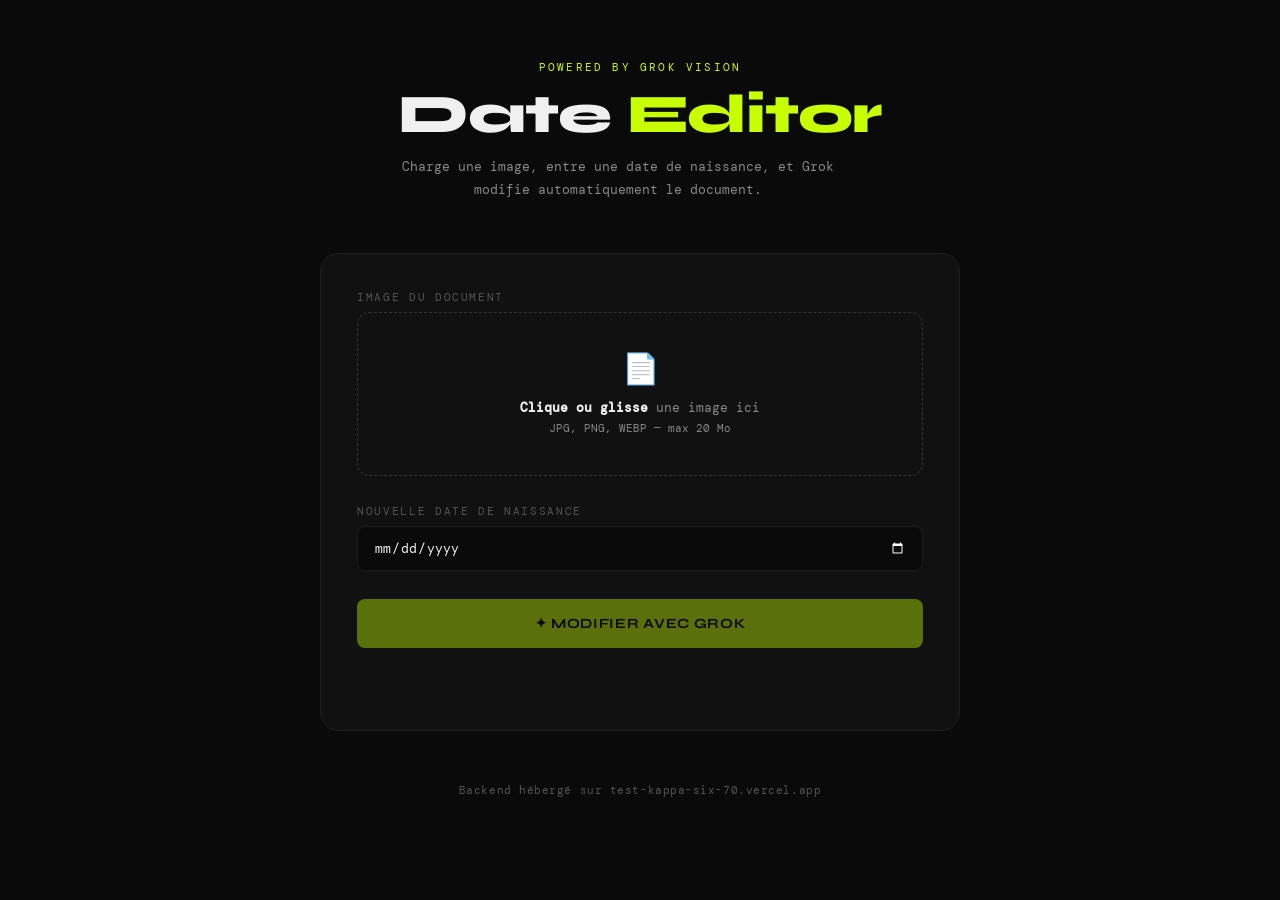
==== index.html @ 6af54577 "Rename main.html to index.html" ====
<!DOCTYPE html>
<html lang="fr">
<head>
  <meta charset="UTF-8">
  <meta name="viewport" content="width=device-width, initial-scale=1.0">
  <title>Grok Date Editor</title>
  <link href="https://fonts.googleapis.com/css2?family=Syne:wght@400;600;700;800&family=DM+Mono:wght@300;400;500&display=swap" rel="stylesheet">
  <style>
    :root {
      --bg: #0a0a0a;
      --surface: #111;
      --border: #1e1e1e;
      --border-hover: #333;
      --accent: #c8ff00;
      --accent-dim: rgba(200,255,0,0.08);
      --text: #f0f0f0;
      --text-muted: #555;
      --text-dim: #888;
      --radius: 12px;
      --radius-sm: 8px;
    }
    * { box-sizing: border-box; margin:0; padding:0; }
    body {
      background: var(--bg);
      color: var(--text);
      font-family: 'DM Mono', monospace;
      min-height: 100vh;
      display: flex;
      flex-direction: column;
      align-items: center;
      padding: 60px 20px 80px;
    }
    header { text-align:center; margin-bottom:52px; }
    header .label { font-size:11px; letter-spacing:0.2em; color:var(--accent); text-transform:uppercase; margin-bottom:14px; }
    header h1 { font-family:'Syne', sans-serif; font-weight:800; font-size:clamp(2rem,6vw,3.4rem); color:var(--text); line-height:1; letter-spacing:-0.02em; }
    header h1 span { color: var(--accent); }
    header p { margin-top:14px; font-size:13px; color:var(--text-dim); max-width:440px; line-height:1.7; }

    .card {
      width: 100%; max-width:640px;
      background: var(--surface);
      border:1px solid var(--border);
      border-radius:18px;
      padding:36px;
      display:flex;
      flex-direction:column;
      gap:28px;
    }

    .field { display:flex; flex-direction:column; gap:8px; }
    .field-label { font-size:11px; letter-spacing:0.15em; color:var(--text-muted); text-transform:uppercase; }

    .upload-zone {
      border: 1.5px dashed var(--border-hover);
      border-radius: var(--radius);
      padding: 36px 24px;
      text-align: center;
      cursor: pointer;
      transition: border-color 0.2s, background 0.2s;
      position: relative;
    }
    .upload-zone:hover, .upload-zone.drag { border-color: var(--accent); background: var(--accent-dim); }
    .upload-zone input[type=file] { display:none; }
    .upload-icon { font-size:30px; margin-bottom:10px; display:block; }
    .upload-zone p { font-size:13px; color: var(--text-dim); line-height:1.6; }
    .upload-zone strong { color: var(--text); }
    .upload-zone .preview {
      margin-top:16px;
      border-radius: var(--radius-sm);
      max-height:240px;
      max-width:100%;
      object-fit:contain;
      display:none;
      border:1px solid var(--border);
    }
    .upload-zone.has-image .upload-icon,
    .upload-zone.has-image > p { display:none; }
    .upload-zone.has-image .preview { display:block; margin:0 auto; }

    .field input[type=date] {
      background: var(--bg);
      border:1px solid var(--border);
      border-radius:var(--radius-sm);
      padding:12px 16px;
      font-family:'DM Mono', monospace;
      font-size:13px;
      color:var(--text);
      outline:none;
      width:100%;
      transition:border-color 0.2s;
      color-scheme: dark;
    }
    .field input[type=date]:focus { border-color:var(--accent); }

    .btn-run {
      background:var(--accent);
      color:#000;
      border:none;
      border-radius:var(--radius-sm);
      padding:16px 28px;
      font-family:'Syne', sans-serif;
      font-weight:700;
      font-size:14px;
      letter-spacing:0.05em;
      cursor:pointer;
      text-transform:uppercase;
      display:flex;
      align-items:center;
      justify-content:center;
      gap:10px;
      transition: opacity 0.2s, transform 0.1s;
    }
    .btn-run:hover { opacity:0.88; }
    .btn-run:active { transform:scale(0.98); }
    .btn-run:disabled { opacity:0.4; cursor:not-allowed; }
    .spinner { width:16px;height:16px;border:2px solid #0008;border-top-color:#000;border-radius:50%;display:none;animation:spin 0.7s linear infinite; }
    @keyframes spin { to { transform:rotate(360deg); } }
    .btn-run.loading .spinner { display:block; }
    .btn-run.loading .btn-text { opacity:0.6; }

    .status { font-size:12px; color:var(--text-dim); text-align:center; min-height:18px; transition:color 0.2s; }
    .status.error { color:#ff5c5c; }
    .status.success { color:var(--accent); }

    .result-section { display:none; flex-direction:column; gap:16px; border-top:1px solid var(--border); padding-top:28px; }
    .result-section.visible { display:flex; }
    .result-label { font-size:11px; letter-spacing:0.15em; color:var(--accent); text-transform:uppercase; }
    .result-img-wrap { border-radius:var(--radius); overflow:hidden; border:1px solid var(--border); background:#0d0d0d; display:flex; align-items:center; justify-content:center; min-height:200px; }
    .result-img-wrap img { max-width:100%; max-height:480px; object-fit:contain; display:block; }
    .btn-dl { background:none; border:1px solid var(--border); border-radius:var(--radius-sm); padding:11px 20px; color:var(--text-dim); font-family:'DM Mono', monospace; font-size:12px; cursor:pointer; text-decoration:none; display:inline-flex; align-items:center; gap:8px; align-self:flex-start; transition:border-color 0.2s, color 0.2s; }
    .btn-dl:hover { border-color:var(--accent); color:var(--accent); }

    footer { margin-top:52px; font-size:11px; color:var(--text-muted); text-align:center; letter-spacing:0.05em; }
    footer a { color:var(--text-muted); text-decoration:none; }
    footer a:hover { color:var(--text-dim); }
    .divider { height:1px; background:var(--border); }
  </style>
</head>
<body>

<header>
  <div class="label">Powered by Grok Vision</div>
  <h1>Date <span>Editor</span></h1>
  <p>Charge une image, entre une date de naissance, et Grok modifie automatiquement le document.</p>
</header>

<div class="card">
  <div class="field">
    <span class="field-label">Image du document</span>
    <div class="upload-zone" id="uploadZone" onclick="document.getElementById('fileInput').click()">
      <span class="upload-icon">📄</span>
      <p><strong>Clique ou glisse</strong> une image ici<br/><small>JPG, PNG, WEBP — max 20 Mo</small></p>
      <input type="file" id="fileInput" accept="image/*" onchange="handleFile(event)" />
      <img class="preview" id="preview" src="" alt="preview" />
    </div>
  </div>

  <div class="field">
    <span class="field-label">Nouvelle date de naissance</span>
    <input type="date" id="dateInput" />
  </div>

  <button class="btn-run" id="runBtn" onclick="runEdit()" disabled>
    <div class="spinner"></div>
    <span class="btn-text">✦ Modifier avec Grok</span>
  </button>

  <div class="status" id="statusMsg"></div>

  <div class="result-section" id="resultSection">
    <span class="result-label">✓ Résultat</span>
    <div class="result-img-wrap" id="resultImgWrap"></div>
    <a class="btn-dl" id="dlBtn" href="#" download="grok_result.png">↓ Télécharger l'image</a>
  </div>
</div>

<footer>
  Backend hébergé sur <a href="https://test-kappa-six-70.vercel.app" target="_blank">test-kappa-six-70.vercel.app</a>
</footer>

<script>
let imageBase64 = null;
let imageMime = 'image/jpeg';
const backendUrl = "https://test-kappa-six-70.vercel.app/ask";

/* ── File handling ── */
function handleFile(e){
  const file = e.target.files[0];
  if(!file) return;
  imageMime = file.type || 'image/jpeg';
  const reader = new FileReader();
  reader.onload = ev=>{
    const result = ev.target.result;
    imageBase64 = result.split(',')[1];
    document.getElementById('preview').src = result;
    document.getElementById('uploadZone').classList.add('has-image');
    checkReady();
  };
  reader.readAsDataURL(file);
}

const zone = document.getElementById('uploadZone');
zone.addEventListener('dragover', e => { e.preventDefault(); zone.classList.add('drag'); });
zone.addEventListener('dragleave', ()=> zone.classList.remove('drag'));
zone.addEventListener('drop', e=>{
  e.preventDefault();
  zone.classList.remove('drag');
  const file = e.dataTransfer.files[0];
  if(file && file.type.startsWith('image/')) handleFile({target:{files:[file]}});
});

document.getElementById('dateInput').addEventListener('input', checkReady);
function checkReady(){
  const ok = imageBase64 && document.getElementById('dateInput').value;
  document.getElementById('runBtn').disabled = !ok;
}

function formatDate(val){
  const [y,m,d] = val.split('-');
  return `${d}/${m}/${y}`;
}

async function runEdit(){
  const dateVal = document.getElementById('dateInput').value;
  if(!dateVal || !imageBase64) return;
  const date = formatDate(dateVal);
  const prompt = `Modifie la date de naissance par "${date}" en haut et en bas du document. Retourne uniquement l'image modifiée.`;

  setLoading(true);
  setStatus('');
  hideResult();

  try {
    const res = await fetch(backendUrl, {
      method: "POST",
      headers: {"Content-Type":"application/json"},
      body: JSON.stringify({prompt:prompt,image_base64:imageBase64})
    });

    if(!res.ok) throw new Error(`HTTP ${res.status} → ${await res.text()}`);
    const data = await res.json();
    let imgSrc = data?.image_base64 ? `data:image/png;base64,${data.image_base64}` : null;

    if(imgSrc) showResultImage(imgSrc);
    else setStatus("Aucune image retournée.", 'error');
  } catch(err){
    console.error(err);
    setStatus(`Erreur : ${err.message}`, 'error');
  } finally { setLoading(false); }
}

function setLoading(on){
  const btn = document.getElementById('runBtn');
  btn.classList.toggle('loading', on);
  btn.disabled = on;
  if(on) setStatus('Envoi à Grok…');
}

function setStatus(msg,type=''){
  const el = document.getElementById('statusMsg');
  el.textContent = msg;
  el.className = 'status' + (type ? ` ${type}` : '');
}

function hideResult(){
  const sec = document.getElementById('resultSection');
  sec.classList.remove('visible');
  document.getElementById('resultImgWrap').innerHTML='';
}

function showResultImage(src){
  const wrap = document.getElementById('resultImgWrap');
  const img = document.createElement('img');
  img.src = src;
  img.alt = 'Résultat Grok';
  wrap.appendChild(img);

  const dlBtn = document.getElementById('dlBtn');
  dlBtn.href = src;
  dlBtn.style.display = 'inline-flex';

  document.getElementById('resultSection').classList.add('visible');
}
</script>
</body>
</html>
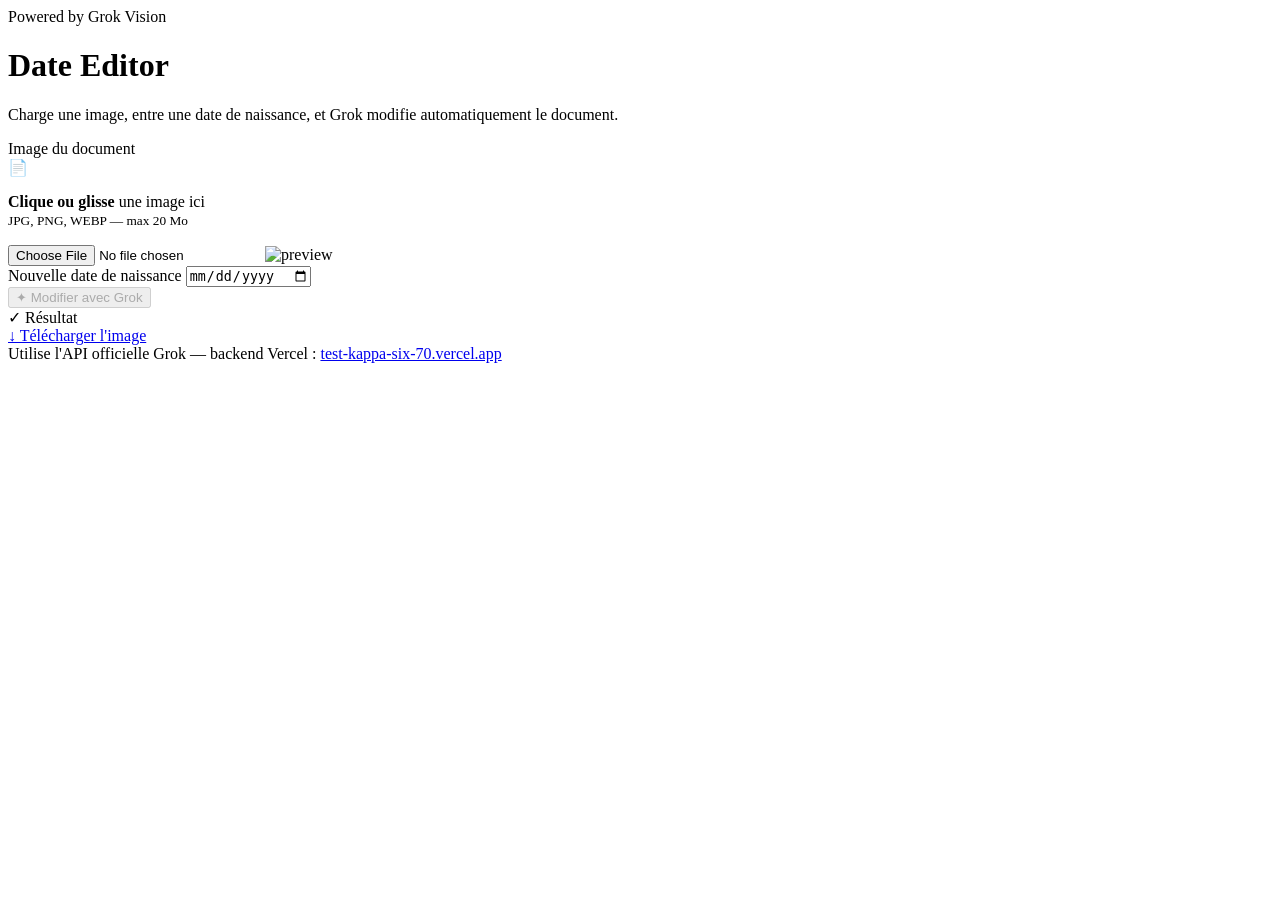
==== commit 4e8889a6: "Update index.html" ====
--- a/index.html
+++ b/index.html
@@ -1,286 +1,59 @@
 <!DOCTYPE html>
 <html lang="fr">
 <head>
-  <meta charset="UTF-8">
-  <meta name="viewport" content="width=device-width, initial-scale=1.0">
+  <meta charset="UTF-8" />
+  <meta name="viewport" content="width=device-width, initial-scale=1.0" />
   <title>Grok Date Editor</title>
-  <link href="https://fonts.googleapis.com/css2?family=Syne:wght@400;600;700;800&family=DM+Mono:wght@300;400;500&display=swap" rel="stylesheet">
-  <style>
-    :root {
-      --bg: #0a0a0a;
-      --surface: #111;
-      --border: #1e1e1e;
-      --border-hover: #333;
-      --accent: #c8ff00;
-      --accent-dim: rgba(200,255,0,0.08);
-      --text: #f0f0f0;
-      --text-muted: #555;
-      --text-dim: #888;
-      --radius: 12px;
-      --radius-sm: 8px;
-    }
-    * { box-sizing: border-box; margin:0; padding:0; }
-    body {
-      background: var(--bg);
-      color: var(--text);
-      font-family: 'DM Mono', monospace;
-      min-height: 100vh;
-      display: flex;
-      flex-direction: column;
-      align-items: center;
-      padding: 60px 20px 80px;
-    }
-    header { text-align:center; margin-bottom:52px; }
-    header .label { font-size:11px; letter-spacing:0.2em; color:var(--accent); text-transform:uppercase; margin-bottom:14px; }
-    header h1 { font-family:'Syne', sans-serif; font-weight:800; font-size:clamp(2rem,6vw,3.4rem); color:var(--text); line-height:1; letter-spacing:-0.02em; }
-    header h1 span { color: var(--accent); }
-    header p { margin-top:14px; font-size:13px; color:var(--text-dim); max-width:440px; line-height:1.7; }
-
-    .card {
-      width: 100%; max-width:640px;
-      background: var(--surface);
-      border:1px solid var(--border);
-      border-radius:18px;
-      padding:36px;
-      display:flex;
-      flex-direction:column;
-      gap:28px;
-    }
-
-    .field { display:flex; flex-direction:column; gap:8px; }
-    .field-label { font-size:11px; letter-spacing:0.15em; color:var(--text-muted); text-transform:uppercase; }
-
-    .upload-zone {
-      border: 1.5px dashed var(--border-hover);
-      border-radius: var(--radius);
-      padding: 36px 24px;
-      text-align: center;
-      cursor: pointer;
-      transition: border-color 0.2s, background 0.2s;
-      position: relative;
-    }
-    .upload-zone:hover, .upload-zone.drag { border-color: var(--accent); background: var(--accent-dim); }
-    .upload-zone input[type=file] { display:none; }
-    .upload-icon { font-size:30px; margin-bottom:10px; display:block; }
-    .upload-zone p { font-size:13px; color: var(--text-dim); line-height:1.6; }
-    .upload-zone strong { color: var(--text); }
-    .upload-zone .preview {
-      margin-top:16px;
-      border-radius: var(--radius-sm);
-      max-height:240px;
-      max-width:100%;
-      object-fit:contain;
-      display:none;
-      border:1px solid var(--border);
-    }
-    .upload-zone.has-image .upload-icon,
-    .upload-zone.has-image > p { display:none; }
-    .upload-zone.has-image .preview { display:block; margin:0 auto; }
-
-    .field input[type=date] {
-      background: var(--bg);
-      border:1px solid var(--border);
-      border-radius:var(--radius-sm);
-      padding:12px 16px;
-      font-family:'DM Mono', monospace;
-      font-size:13px;
-      color:var(--text);
-      outline:none;
-      width:100%;
-      transition:border-color 0.2s;
-      color-scheme: dark;
-    }
-    .field input[type=date]:focus { border-color:var(--accent); }
-
-    .btn-run {
-      background:var(--accent);
-      color:#000;
-      border:none;
-      border-radius:var(--radius-sm);
-      padding:16px 28px;
-      font-family:'Syne', sans-serif;
-      font-weight:700;
-      font-size:14px;
-      letter-spacing:0.05em;
-      cursor:pointer;
-      text-transform:uppercase;
-      display:flex;
-      align-items:center;
-      justify-content:center;
-      gap:10px;
-      transition: opacity 0.2s, transform 0.1s;
-    }
-    .btn-run:hover { opacity:0.88; }
-    .btn-run:active { transform:scale(0.98); }
-    .btn-run:disabled { opacity:0.4; cursor:not-allowed; }
-    .spinner { width:16px;height:16px;border:2px solid #0008;border-top-color:#000;border-radius:50%;display:none;animation:spin 0.7s linear infinite; }
-    @keyframes spin { to { transform:rotate(360deg); } }
-    .btn-run.loading .spinner { display:block; }
-    .btn-run.loading .btn-text { opacity:0.6; }
-
-    .status { font-size:12px; color:var(--text-dim); text-align:center; min-height:18px; transition:color 0.2s; }
-    .status.error { color:#ff5c5c; }
-    .status.success { color:var(--accent); }
-
-    .result-section { display:none; flex-direction:column; gap:16px; border-top:1px solid var(--border); padding-top:28px; }
-    .result-section.visible { display:flex; }
-    .result-label { font-size:11px; letter-spacing:0.15em; color:var(--accent); text-transform:uppercase; }
-    .result-img-wrap { border-radius:var(--radius); overflow:hidden; border:1px solid var(--border); background:#0d0d0d; display:flex; align-items:center; justify-content:center; min-height:200px; }
-    .result-img-wrap img { max-width:100%; max-height:480px; object-fit:contain; display:block; }
-    .btn-dl { background:none; border:1px solid var(--border); border-radius:var(--radius-sm); padding:11px 20px; color:var(--text-dim); font-family:'DM Mono', monospace; font-size:12px; cursor:pointer; text-decoration:none; display:inline-flex; align-items:center; gap:8px; align-self:flex-start; transition:border-color 0.2s, color 0.2s; }
-    .btn-dl:hover { border-color:var(--accent); color:var(--accent); }
-
-    footer { margin-top:52px; font-size:11px; color:var(--text-muted); text-align:center; letter-spacing:0.05em; }
-    footer a { color:var(--text-muted); text-decoration:none; }
-    footer a:hover { color:var(--text-dim); }
-    .divider { height:1px; background:var(--border); }
-  </style>
+  <link rel="stylesheet" href="style.css" />
 </head>
 <body>
+  <header>
+    <div class="label">Powered by Grok Vision</div>
+    <h1>Date <span>Editor</span></h1>
+    <p>Charge une image, entre une date de naissance, et Grok modifie automatiquement le document.</p>
+  </header>
 
-<header>
-  <div class="label">Powered by Grok Vision</div>
-  <h1>Date <span>Editor</span></h1>
-  <p>Charge une image, entre une date de naissance, et Grok modifie automatiquement le document.</p>
-</header>
+  <div class="card">
 
-<div class="card">
-  <div class="field">
-    <span class="field-label">Image du document</span>
-    <div class="upload-zone" id="uploadZone" onclick="document.getElementById('fileInput').click()">
-      <span class="upload-icon">📄</span>
-      <p><strong>Clique ou glisse</strong> une image ici<br/><small>JPG, PNG, WEBP — max 20 Mo</small></p>
-      <input type="file" id="fileInput" accept="image/*" onchange="handleFile(event)" />
-      <img class="preview" id="preview" src="" alt="preview" />
+    <!-- Image upload -->
+    <div class="field">
+      <span class="field-label">Image du document</span>
+      <div class="upload-zone" id="uploadZone" onclick="document.getElementById('fileInput').click()">
+        <span class="upload-icon">📄</span>
+        <p><strong>Clique ou glisse</strong> une image ici<br/><small>JPG, PNG, WEBP — max 20 Mo</small></p>
+        <input type="file" id="fileInput" accept="image/*" onchange="handleFile(event)" />
+        <img class="preview" id="preview" src="" alt="preview" />
+      </div>
     </div>
+
+    <!-- Date -->
+    <div class="field">
+      <span class="field-label">Nouvelle date de naissance</span>
+      <input type="date" id="dateInput" />
+    </div>
+
+    <!-- Submit -->
+    <button class="btn-run" id="runBtn" onclick="runEdit()" disabled>
+      <div class="spinner"></div>
+      <span class="btn-text">✦ Modifier avec Grok</span>
+    </button>
+
+    <div class="status" id="statusMsg"></div>
+
+    <!-- Result -->
+    <div class="result-section" id="resultSection">
+      <span class="result-label">✓ Résultat</span>
+      <div class="result-img-wrap" id="resultImgWrap"></div>
+      <div class="result-text" id="resultText" style="display:none"></div>
+      <a class="btn-dl" id="dlBtn" href="#" download="grok_result.png">↓ Télécharger l'image</a>
+    </div>
+
   </div>
 
-  <div class="field">
-    <span class="field-label">Nouvelle date de naissance</span>
-    <input type="date" id="dateInput" />
-  </div>
+  <footer>
+    Utilise l'API officielle Grok — backend Vercel : <a href="https://test-kappa-six-70.vercel.app" target="_blank">test-kappa-six-70.vercel.app</a>
+  </footer>
 
-  <button class="btn-run" id="runBtn" onclick="runEdit()" disabled>
-    <div class="spinner"></div>
-    <span class="btn-text">✦ Modifier avec Grok</span>
-  </button>
-
-  <div class="status" id="statusMsg"></div>
-
-  <div class="result-section" id="resultSection">
-    <span class="result-label">✓ Résultat</span>
-    <div class="result-img-wrap" id="resultImgWrap"></div>
-    <a class="btn-dl" id="dlBtn" href="#" download="grok_result.png">↓ Télécharger l'image</a>
-  </div>
-</div>
-
-<footer>
-  Backend hébergé sur <a href="https://test-kappa-six-70.vercel.app" target="_blank">test-kappa-six-70.vercel.app</a>
-</footer>
-
-<script>
-let imageBase64 = null;
-let imageMime = 'image/jpeg';
-const backendUrl = "https://test-kappa-six-70.vercel.app/ask";
-
-/* ── File handling ── */
-function handleFile(e){
-  const file = e.target.files[0];
-  if(!file) return;
-  imageMime = file.type || 'image/jpeg';
-  const reader = new FileReader();
-  reader.onload = ev=>{
-    const result = ev.target.result;
-    imageBase64 = result.split(',')[1];
-    document.getElementById('preview').src = result;
-    document.getElementById('uploadZone').classList.add('has-image');
-    checkReady();
-  };
-  reader.readAsDataURL(file);
-}
-
-const zone = document.getElementById('uploadZone');
-zone.addEventListener('dragover', e => { e.preventDefault(); zone.classList.add('drag'); });
-zone.addEventListener('dragleave', ()=> zone.classList.remove('drag'));
-zone.addEventListener('drop', e=>{
-  e.preventDefault();
-  zone.classList.remove('drag');
-  const file = e.dataTransfer.files[0];
-  if(file && file.type.startsWith('image/')) handleFile({target:{files:[file]}});
-});
-
-document.getElementById('dateInput').addEventListener('input', checkReady);
-function checkReady(){
-  const ok = imageBase64 && document.getElementById('dateInput').value;
-  document.getElementById('runBtn').disabled = !ok;
-}
-
-function formatDate(val){
-  const [y,m,d] = val.split('-');
-  return `${d}/${m}/${y}`;
-}
-
-async function runEdit(){
-  const dateVal = document.getElementById('dateInput').value;
-  if(!dateVal || !imageBase64) return;
-  const date = formatDate(dateVal);
-  const prompt = `Modifie la date de naissance par "${date}" en haut et en bas du document. Retourne uniquement l'image modifiée.`;
-
-  setLoading(true);
-  setStatus('');
-  hideResult();
-
-  try {
-    const res = await fetch(backendUrl, {
-      method: "POST",
-      headers: {"Content-Type":"application/json"},
-      body: JSON.stringify({prompt:prompt,image_base64:imageBase64})
-    });
-
-    if(!res.ok) throw new Error(`HTTP ${res.status} → ${await res.text()}`);
-    const data = await res.json();
-    let imgSrc = data?.image_base64 ? `data:image/png;base64,${data.image_base64}` : null;
-
-    if(imgSrc) showResultImage(imgSrc);
-    else setStatus("Aucune image retournée.", 'error');
-  } catch(err){
-    console.error(err);
-    setStatus(`Erreur : ${err.message}`, 'error');
-  } finally { setLoading(false); }
-}
-
-function setLoading(on){
-  const btn = document.getElementById('runBtn');
-  btn.classList.toggle('loading', on);
-  btn.disabled = on;
-  if(on) setStatus('Envoi à Grok…');
-}
-
-function setStatus(msg,type=''){
-  const el = document.getElementById('statusMsg');
-  el.textContent = msg;
-  el.className = 'status' + (type ? ` ${type}` : '');
-}
-
-function hideResult(){
-  const sec = document.getElementById('resultSection');
-  sec.classList.remove('visible');
-  document.getElementById('resultImgWrap').innerHTML='';
-}
-
-function showResultImage(src){
-  const wrap = document.getElementById('resultImgWrap');
-  const img = document.createElement('img');
-  img.src = src;
-  img.alt = 'Résultat Grok';
-  wrap.appendChild(img);
-
-  const dlBtn = document.getElementById('dlBtn');
-  dlBtn.href = src;
-  dlBtn.style.display = 'inline-flex';
-
-  document.getElementById('resultSection').classList.add('visible');
-}
-</script>
+  <script src="script.js"></script>
 </body>
 </html>
